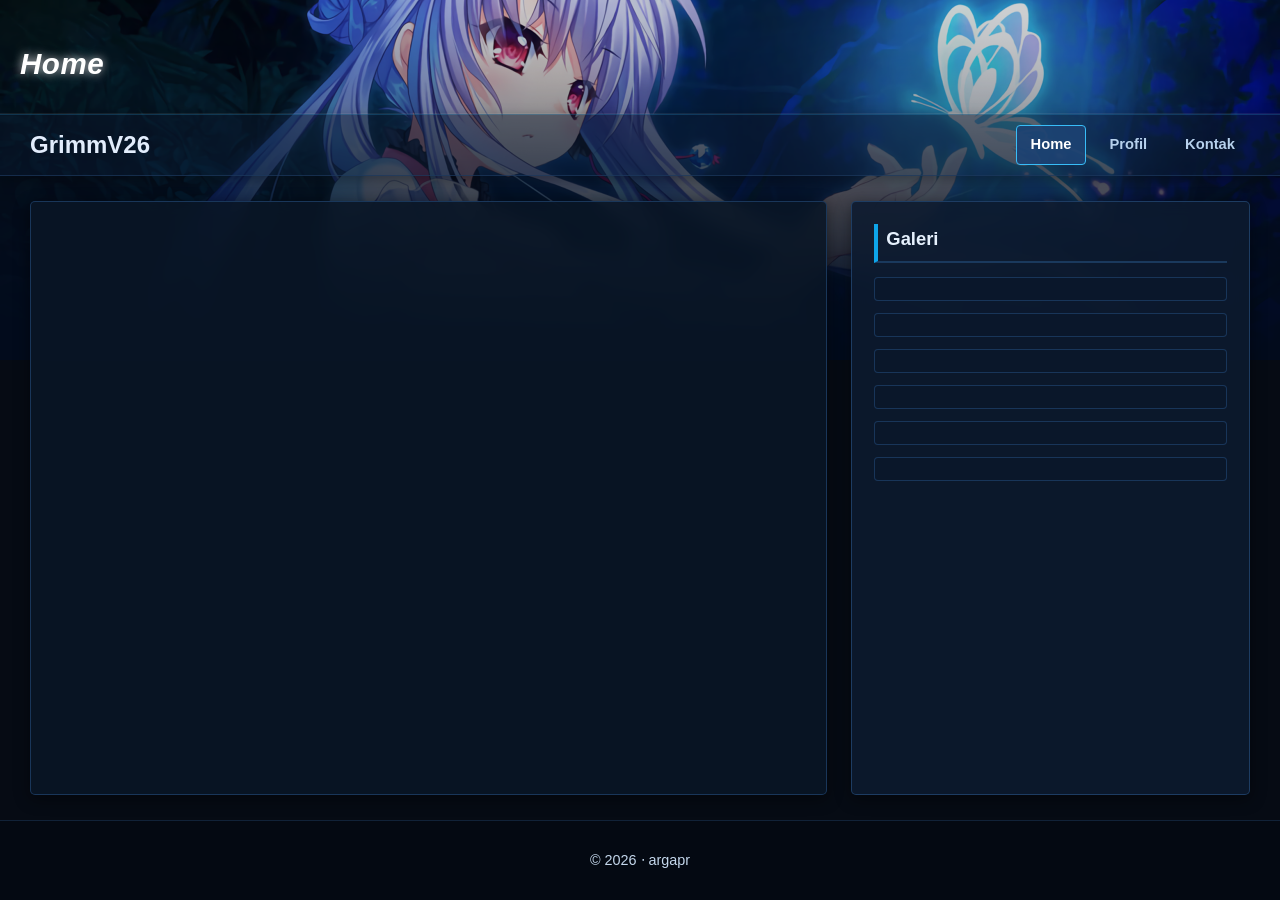
==== Tugas3/index.html @ 8d20ea50 "push we dulu" ====
<!DOCTYPE html>
<html lang="id">
<head>
    <meta charset="UTF-8">
    <meta name="viewport" content="width=device-width, initial-scale=1.0">
    <title>Beranda - Pemrograman Web</title>
    <link rel="stylesheet" href="style.css">
</head>
<body>

    <header>
        <h1>Home</h1>
    </header>

    <nav>
        <div class="logo">GrimmV26</div>
        <div class="menu">
            <a href="index.html" class="active">Home</a>
            <a href="profil.html">Profil</a>
            <a href="kontak.html">Kontak</a>
        </div>
    </nav>

    <section>
        <article>
            
            
        </article>

        <aside>
            <h3>Galeri</h3>
            
            <div class="galeri">
                <div class="galeri-item">
                    <span class="galeri-caption"></span>
                </div>
                <div class="galeri-item">
                    <span class="galeri-caption"></span>
                </div>
                <div class="galeri-item">
                    <span class="galeri-caption"></span>
                </div>
                <div class="galeri-item">
                    <span class="galeri-caption"></span>
                </div>
                <div class="galeri-item">
                    <span class="galeri-caption"></span>
                </div>
                <div class="galeri-item">
                    <span class="galeri-caption"></span>
                </div>
            </div>
        </aside>
    </section>

    <footer>
        <p>&copy; 2026 ‧ argapr</p>
    </footer>

</body>
</html>
---- Tugas3/style.css ----
* {
    box-sizing: border-box;
}

body {
    margin: 0;
    padding: 0;
    font-family: -apple-system, BlinkMacSystemFont, "Segoe UI", Roboto, "Helvetica Neue", Arial, sans-serif;
    background-color: #060b14;
    background-image: url('img/bg.png');
    background-size: 100% auto;
    background-position: top center;
    background-attachment: fixed;
    background-repeat: no-repeat;
    color: #d6e4f0;
    display: flex;
    flex-direction: column;
    min-height: 100vh;
    line-height: 1.6;
}

header { 
    background-color: rgba(8, 16, 28, 0.2); 
    padding: 40px 20px 26px; 
    text-align: left; 
    border-bottom: 1px solid rgba(255, 255, 255, 0.08);
}

header h1 {
    margin: 0;
    color: #ffffff;
    font-size: 1.85rem;
    font-style: italic;
    font-weight: 700;
    letter-spacing: 0.5px;
    text-shadow: 0 0 10px rgba(255, 255, 255, 0.8);
}

nav { 
    background-color: rgba(10, 23, 42, 0.55); 
    padding: 10px 30px; 
    display: flex; 
    justify-content: space-between; 
    align-items: center; 
    border-top: 1px solid rgba(56, 189, 248, 0.2);
    border-bottom: 1px solid rgba(28, 56, 92, 0.7);
    box-shadow: 0 4px 12px rgba(0, 0, 0, 0.35);
}

section { 
    background-color: rgba(6, 12, 22, 0.4); 
    padding: 25px 30px; 
    display: grid; 
    grid-template-columns: 2fr 1fr;
    gap: 24px; 
    flex-grow: 1;
}

article { 
    background-color: rgba(10, 22, 38, 0.88); 
    backdrop-filter: blur(8px);
    -webkit-backdrop-filter: blur(8px);
    padding: 22px 26px; 
    border-radius: 5px; 
    border: 1px solid rgba(29, 60, 99, 0.85);
    box-shadow: 0 4px 16px rgba(0, 0, 0, 0.45);
}

aside { 
    background-color: rgba(13, 27, 47, 0.88); 
    backdrop-filter: blur(8px);
    -webkit-backdrop-filter: blur(8px);
    padding: 22px; 
    border-radius: 5px; 
    border: 1px solid rgba(32, 67, 109, 0.85);
    box-shadow: 0 4px 16px rgba(0, 0, 0, 0.45);
}

footer { 
    background-color: rgba(5, 10, 18, 0.95); 
    backdrop-filter: blur(4px);
    -webkit-backdrop-filter: blur(4px);
    color: #799bbb; 
    text-align: center; 
    padding: 18px 20px; 
    border-top: 1px solid rgba(21, 41, 67, 0.8);
    font-size: 0.9rem;
}

.logo { 
    font-size: 1.5rem; 
    font-weight: 700; 
    color: #e2edfc;
}

.menu {
    display: flex;
    gap: 8px;
}

.menu a { 
    color: #b7d1ed; 
    text-decoration: none; 
    padding: 7px 14px; 
    font-weight: 600; 
    font-size: 0.92rem;
    border-radius: 4px;
    border: 1px solid transparent;
    transition: background-color 0.2s, color 0.2s;
}

.menu a:hover { 
    color: #ffffff; 
    background-color: rgba(26, 56, 95, 0.9);
    border-color: #2b5486;
    text-decoration: none;
}

.menu a.active {
    color: #ffffff;
    background-color: rgba(28, 66, 115, 0.9);
    border-color: #38bdf8;
}

h2, h3 {
    color: #e6f1fd;
    margin-top: 0;
    padding-bottom: 8px;
    border-bottom: 2px solid rgba(30, 65, 106, 0.8);
}

h2 {
    font-size: 1.35rem;
    border-left: 4px solid #38bdf8;
    padding-left: 10px;
}

h3 {
    font-size: 1.15rem;
    border-left: 4px solid #0ea5e9;
    padding-left: 8px;
    margin-bottom: 14px;
}

p {
    color: #c4d7ec;
    margin: 10px 0;
}

.tabel-data {
    width: 100%;
    text-align: left;
    margin-top: 16px;
    margin-bottom: 16px;
    border-collapse: separate;
    border-spacing: 0;
    border-radius: 6px;
    overflow: hidden;
    font-size: 0.92rem;
    background-color: rgba(10, 21, 37, 0.7);
    border: 1px solid rgba(30, 59, 96, 0.85);
}

.tabel-data th {
    background-color: rgba(20, 41, 68, 0.85);
    color: #7dc2f4;
    font-weight: 600;
    padding: 9px 12px;
    border-bottom: 2px solid rgba(41, 85, 138, 0.9);
    border-right: 1px solid rgba(32, 65, 105, 0.8);
}

.tabel-data td {
    padding: 8px 12px;
    border-bottom: 1px solid rgba(25, 51, 84, 0.7);
    border-right: 1px solid rgba(25, 51, 84, 0.7);
    color: #d4e3f3;
}

.tabel-data th:last-child,
.tabel-data td:last-child {
    border-right: none;
}

.tabel-data tr:last-child td,
.tabel-data tr:last-child th {
    border-bottom: none;
}

.tabel-data tbody tr:nth-child(odd),
.tabel-data tr:nth-child(odd) {
    background-color: rgba(11, 24, 42, 0.6);
}

.tabel-data tbody tr:nth-child(even),
.tabel-data tr:nth-child(even) {
    background-color: rgba(8, 18, 32, 0.45);
}

.tabel-data tr:hover,
.tabel-data tbody tr:hover {
    background-color: rgba(22, 47, 82, 0.8);
}

.tabel-data a {
    color: #60a5fa;
    text-decoration: none;
    word-break: break-all;
}

.tabel-data a:hover {
    color: #93c5fd;
    text-decoration: underline;
}

.tabel-socials th {
    white-space: nowrap;
    width: 38%;
}

.icon-social {
    color: #38bdf8;
    margin-right: 7px;
    font-size: 1rem;
    vertical-align: middle;
}

.icon-social-img {
    width: 16px;
    height: 16px;
    vertical-align: middle;
    margin-right: 7px;
    display: inline-block;
}

.social-icons {
    display: flex;
    flex-wrap: wrap;
    gap: 10px;
    margin-top: 14px;
}

.social-link {
    display: inline-flex;
    align-items: center;
    justify-content: center;
    width: 44px;
    height: 44px;
    background-color: rgba(12, 28, 48, 0.8);
    border: 1px solid rgba(31, 66, 109, 0.8);
    border-radius: 6px;
    color: #60a5fa;
    font-size: 1.35rem;
    text-decoration: none;
    transition: background-color 0.2s, border-color 0.2s, transform 0.2s, color 0.2s, box-shadow 0.2s;
}

.social-link:hover {
    background-color: rgba(23, 56, 94, 0.95);
    border-color: #38bdf8;
    color: #ffffff;
    transform: translateY(-2px);
    box-shadow: 0 4px 10px rgba(0, 0, 0, 0.45);
}

.social-link img {
    width: 20px;
    height: 20px;
    border-radius: 2px;
}

.galeri {
    display: flex;
    flex-direction: column;
    gap: 12px;
    margin-top: 12px;
}

.galeri-item {
    background-color: rgba(11, 24, 43, 0.75);
    border: 1px solid rgba(28, 61, 102, 0.8);
    border-radius: 4px;
    padding: 8px;
    text-align: center;
}

.galeri-item img {
    max-width: 100%;
    height: auto;
    border-radius: 3px;
    display: block;
}

.galeri-caption {
    display: block;
    font-size: 0.82rem;
    color: #8da9c7;
    margin-top: 6px;
}

.aside-img-wrapper {
    text-align: center;
    margin: 14px 0;
}

.aside-img-wrapper img {
    border: 2px solid rgba(31, 66, 109, 0.85);
    box-shadow: 0 2px 8px rgba(0, 0, 0, 0.4);
}

@media (max-width: 768px) {
    section { 
        grid-template-columns: 1fr;
        padding: 15px;
        gap: 18px;
    }

    nav {
        flex-direction: column;
        gap: 12px;
        padding: 12px 15px;
        text-align: center;
    }

    .menu {
        flex-wrap: wrap;
        justify-content: center;
    }
}
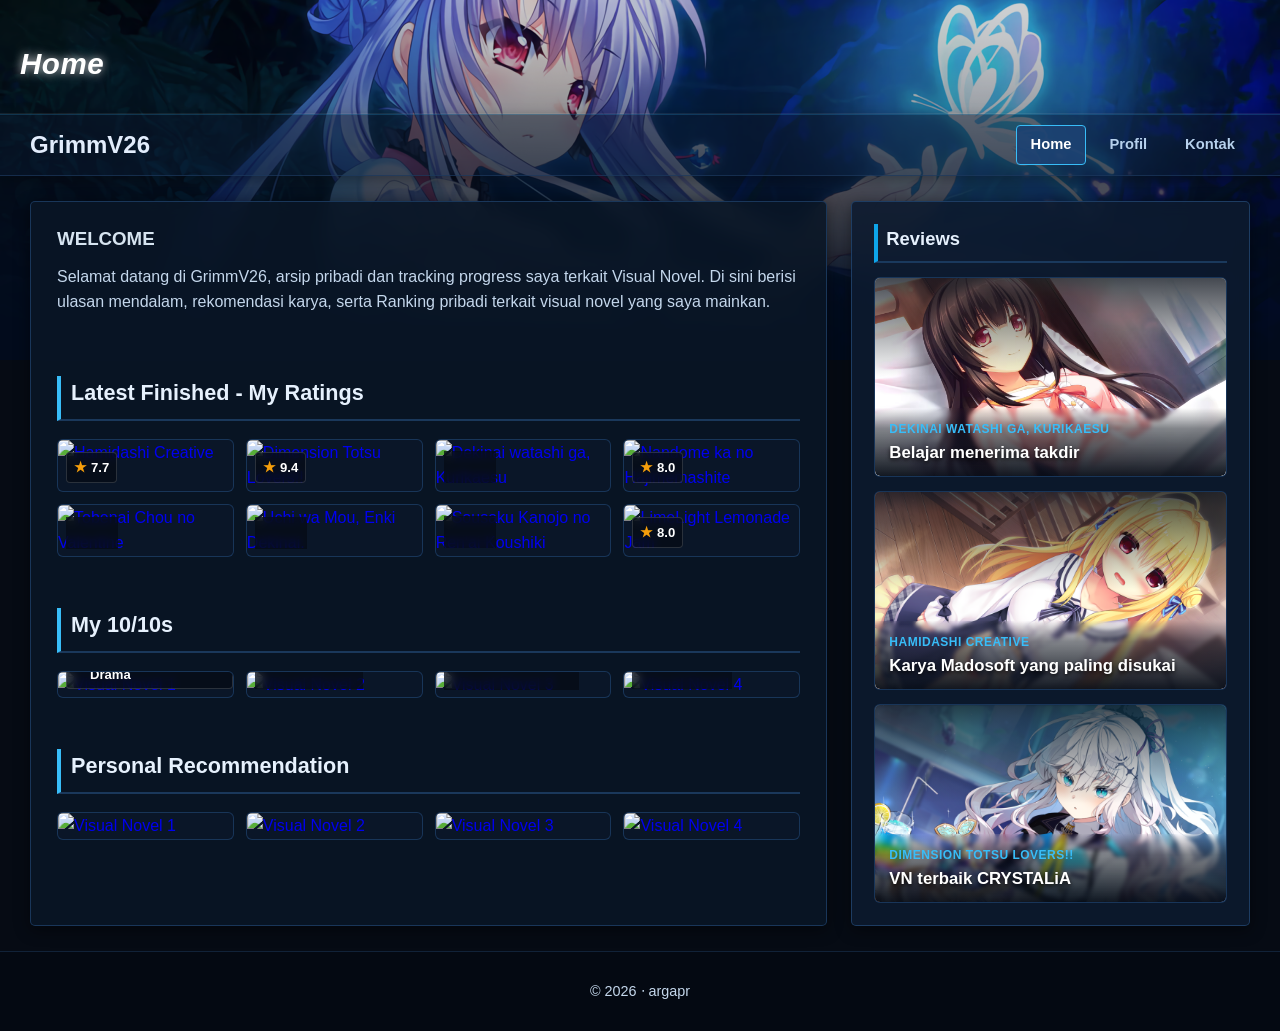
==== commit 283ac2ab: "apdet ley aut" ====
--- a/Tugas3/index.html
+++ b/Tugas3/index.html
@@ -1,11 +1,13 @@
 <!DOCTYPE html>
 <html lang="id">
+
 <head>
     <meta charset="UTF-8">
     <meta name="viewport" content="width=device-width, initial-scale=1.0">
     <title>Beranda - Pemrograman Web</title>
     <link rel="stylesheet" href="style.css">
 </head>
+
 <body>
 
     <header>
@@ -23,32 +25,144 @@
 
     <section>
         <article>
-            
-            
+            <h1 style="margin: 0;">WELCOME</h1>
+            <p>
+                Selamat datang di GrimmV26, arsip pribadi dan tracking progress saya terkait Visual Novel.
+                Di sini berisi ulasan mendalam, rekomendasi karya,
+                serta Ranking pribadi terkait visual novel yang saya mainkan.
+            </p><br><br>
+
+            <h2>Latest Finished - My Ratings</h2>
+            <div class="galeri">
+                <a href="https://vndb.org/v27449" class="galeri-item">
+                    <img src="https://t.vndb.org/cv/21/114521.jpg" alt="Hamidashi Creative">
+                    <div class="rating-badge">
+                        <span class="star">★</span> 7.7
+                    </div>
+                </a>
+                <a href="https://vndb.org/v60663" class="galeri-item">
+                    <img src="https://t.vndb.org/cv/38/146538.jpg" alt="Dimension Totsu Lovers!!">
+                    <div class="rating-badge">
+                        <span class="star">★</span> 9.4
+                    </div>
+                </a>
+                <a href="https://vndb.org/v15166" class="galeri-item">
+                    <img src="https://t.vndb.org/cv.t/13/142313.jpg" alt="Dekinai watashi ga, Kurikaesu">
+                    <div class="rating-badge">
+                        <span class="star">★</span> 8.1
+                    </div>
+                </a>
+                <a href="https://vndb.org/v57252" class="galeri-item">
+                    <img src="https://t.vndb.org/cv/01/111701.jpg" alt="Nandome ka no Hajimemashite">
+                    <div class="rating-badge">
+                        <span class="star">★</span> 8.0
+                    </div>
+                </a>
+                <a href="https://vndb.org/v62758" class="galeri-item">
+                    <img src="https://t.vndb.org/cv/63/142563.jpg" alt="Tobenai Chou no Valentine">
+                    <div class="rating-badge">
+                        <span class="star">★</span> 9.0
+                    </div>
+                </a>
+                <a href="https://vndb.org/v31740" class="galeri-item">
+                    <img src="https://t.vndb.org/cv/46/137746.jpg" alt="Uchi wa Mou, Enki Dekinai.">
+                    <div class="rating-badge">
+                        <span class="star">★</span> 8.0
+                    </div>
+                </a>
+                <a href="https://vndb.org/v31136" class="galeri-item">
+                    <img src="https://t.vndb.org/cv/18/97718.jpg" alt="Sousaku Kanojo no Ren'ai Koushiki">
+                    <div class="rating-badge">
+                        <span class="star">★</span> 7.8
+                    </div>
+                </a>
+                <a href="https://vndb.org/v56650" class="galeri-item">
+                    <img src="https://t.vndb.org/cv/06/109906.jpg" alt="LimeLight Lemonade Jam">
+                    <div class="rating-badge">
+                        <span class="star">★</span> 8.0
+                    </div>
+                </a>
+            </div>
+
+            <br><br>
+
+            <h2>My 10/10s</h2>
+            <div class="galeri">
+                <a href="https://vndb.org/v7771" class="galeri-item">
+                    <img src="https://t.vndb.org/cv/06/97306.jpg" alt="Visual Novel 1">
+                    <div class="rating-badge">
+                        <span class="love">❤︎</span> Best Romance Drama
+                    </div>
+                </a>
+                <a href="https://vndb.org/v18717" class="galeri-item">
+                    <img src="https://t.vndb.org/cv/65/85165.jpg" alt="Visual Novel 2">
+                    <div class="rating-badge">
+                        <span class="love">❤︎</span> Best Trilogy
+                    </div>
+                </a>
+                <a href="https://vndb.org/v2016" class="galeri-item">
+                    <img src="https://t.vndb.org/cv/25/77925.jpg" alt="Visual Novel 3">
+                    <div class="rating-badge">
+                        <span class="love">❤︎</span> Best War Theme
+                    </div>
+                </a>
+                <a href="https://vndb.org/v1913" class="galeri-item">
+                    <img src="https://t.vndb.org/cv/55/76855.jpg" alt="Visual Novel 4">
+                    <div class="rating-badge">
+                        <span class="love">❤︎</span> Best Sci-Fi
+                    </div>
+                </a>
+            </div><br><br>
+
+            <h2>Personal Recommendation</h2>
+            <div class="galeri">
+                <a href="https://vndb.org/v6245" class="galeri-item">
+                    <img src="https://t.vndb.org/cv/77/87877.jpg" alt="Visual Novel 1">
+                </a>
+                <a href="https://vndb.org/v18852" class="galeri-item">
+                    <img src="https://t.vndb.org/cv/68/77168.jpg" alt="Visual Novel 2">
+                </a>
+                <a href="https://vndb.org/v17642" class="galeri-item">
+                    <img src="https://t.vndb.org/cv/14/95814.jpg" alt="Visual Novel 3">
+                </a>
+                <a href="https://vndb.org/v14018" class="galeri-item">
+                    <img src="https://t.vndb.org/cv/35/75835.jpg" alt="Visual Novel 4">
+                </a>
+            </div>
+
         </article>
 
         <aside>
-            <h3>Galeri</h3>
-            
-            <div class="galeri">
-                <div class="galeri-item">
-                    <span class="galeri-caption"></span>
-                </div>
-                <div class="galeri-item">
-                    <span class="galeri-caption"></span>
-                </div>
-                <div class="galeri-item">
-                    <span class="galeri-caption"></span>
-                </div>
-                <div class="galeri-item">
-                    <span class="galeri-caption"></span>
-                </div>
-                <div class="galeri-item">
-                    <span class="galeri-caption"></span>
-                </div>
-                <div class="galeri-item">
-                    <span class="galeri-caption"></span>
-                </div>
+            <h3>Reviews</h3>
+
+            <div class="galeri1">
+                <a href="DEMO_DOANG" class="galeri-item1">
+                    <div class="review-banner">
+                        <img src="img/dekinai.png" alt="Dekinai watashi ga, Kurikaesu Review">
+                        <div class="review-overlay">
+                            <span class="review-game-title">Dekinai watashi ga, Kurikaesu</span>
+                            <h4 class="review-headline">Belajar menerima takdir</h4>
+                        </div>
+                    </div>
+                </a>
+                <a href="DEMO_DOANG" class="galeri-item1">
+                    <div class="review-banner">
+                        <img src="img/hami.png" alt="Hamidashi Creative Review">
+                        <div class="review-overlay">
+                            <span class="review-game-title">Hamidashi Creative</span>
+                            <h4 class="review-headline">Karya Madosoft yang paling disukai</h4>
+                        </div>
+                    </div>
+                </a>
+                <a href="DEMO_DOANG" class="galeri-item1">
+                    <div class="review-banner">
+                        <img src="img/totsuraba.png" alt="Dimension Totsu Lovers Review">
+                        <div class="review-overlay">
+                            <span class="review-game-title">Dimension Totsu Lovers!!</span>
+                            <h4 class="review-headline">VN terbaik CRYSTALiA</h4>
+                        </div>
+                    </div>
+                </a>
             </div>
         </aside>
     </section>
@@ -58,4 +172,5 @@
     </footer>
 
 </body>
+
 </html>
--- a/Tugas3/style.css
+++ b/Tugas3/style.css
@@ -74,6 +74,13 @@
     border-radius: 5px; 
     border: 1px solid rgba(32, 67, 109, 0.85);
     box-shadow: 0 4px 16px rgba(0, 0, 0, 0.45);
+}
+
+.aside-profile {
+    display: flex;
+    flex-direction: column;
+    justify-content: center;
+    align-items: center;
 }
 
 footer { 
@@ -270,25 +277,64 @@
 }
 
 .galeri {
-    display: flex;
-    flex-direction: column;
+    display: grid;
+    grid-template-columns: repeat(4, 1fr); 
     gap: 12px;
     margin-top: 12px;
 }
 
 .galeri-item {
+    position: relative;
+    display: block;
     background-color: rgba(11, 24, 43, 0.75);
     border: 1px solid rgba(28, 61, 102, 0.8);
+    border-radius: 6px;
+    overflow: hidden; 
+    text-decoration: none;
+    transition: transform 0.3s ease, border-color 0.3s ease, box-shadow 0.3s ease;
+}
+
+.galeri-item:hover {
+    transform: scale(1.05);
+    border-color: #38bdf8;
+    box-shadow: 0 8px 20px rgba(56, 189, 248, 0.35);
+    z-index: 2;
+}
+
+.galeri-item img {
+    width: 100%;
+    height: 100%;
+    object-fit: cover;
+    display: block;
+}
+
+.rating-badge {
+    position: absolute;
+    bottom: 8px;
+    left: 8px;
+    background: rgba(6, 11, 20, 0.75);
+    backdrop-filter: blur(4px);
+    -webkit-backdrop-filter: blur(4px);
+    color: #ffffff;
+    font-size: 0.82rem;
+    font-weight: 700;
+    padding: 3px 7px;
     border-radius: 4px;
-    padding: 8px;
-    text-align: center;
-}
-
-.galeri-item img {
-    max-width: 100%;
-    height: auto;
-    border-radius: 3px;
-    display: block;
+    border: 1px solid rgba(255, 255, 255, 0.15);
+    display: flex;
+    align-items: center;
+    gap: 4px;
+    pointer-events: none;
+}
+
+.rating-badge .star {
+    color: #f59e0b;
+    font-size: 0.9rem;
+}
+
+.rating-badge .love {
+    color: #ff0099;
+    font-size: 0.9rem;
 }
 
 .galeri-caption {
@@ -298,6 +344,103 @@
     margin-top: 6px;
 }
 
+.galeri1 {
+    display: flex;
+    flex-direction: column;
+    gap: 14px;
+    margin-top: 14px;
+}
+
+.galeri-item1 {
+    display: block;
+    width: 100%;
+    border-radius: 6px;
+    overflow: hidden;
+    border: 1px solid rgba(28, 61, 102, 0.8);
+    background-color: rgba(11, 24, 43, 0.75);
+    text-decoration: none;
+    transition: transform 0.3s ease, border-color 0.3s ease, box-shadow 0.3s ease;
+}
+
+.review-banner {
+    position: relative;
+    width: 100%;
+    aspect-ratio: 16 / 9;
+    overflow: hidden;
+}
+
+.review-banner::before {
+    content: '';
+    position: absolute;
+    top: 0;
+    left: 0;
+    right: 0;
+    height: 50%;
+    background: linear-gradient(to bottom, rgba(6, 12, 22, 0.75) 0%, transparent 100%);
+    z-index: 1;
+    pointer-events: none;
+}
+
+.review-banner img {
+    width: 100%;
+    height: 100%;
+    object-fit: cover; 
+    display: block;
+    transition: transform 0.4s ease;
+}
+
+
+.review-overlay {
+    position: absolute;
+    bottom: 0;
+    left: 0;
+    right: 0;
+    padding: 12px 14px;
+    background: linear-gradient(to top, rgba(6, 12, 22, 0.95) 0%, rgba(6, 12, 22, 0.5) 70%, transparent 100%);
+    backdrop-filter: blur(2px);
+    -webkit-backdrop-filter: blur(2px);
+    z-index: 2;
+    display: flex;
+    flex-direction: column;
+    gap: 3px;
+}
+
+.review-game-title {
+    color: #38bdf8;
+    font-size: 0.75rem;
+    font-weight: 600;
+    text-transform: uppercase;
+    letter-spacing: 0.5px;
+}
+
+.review-headline {
+    margin: 0;
+    color: #ffffff;
+    font-size: 1.05rem;
+    font-weight: 700;
+    line-height: 1.3;
+    text-shadow: 0 2px 4px rgba(0, 0, 0, 0.85);
+    transition: color 0.3s ease;
+}
+
+.galeri-item1:hover .review-headline {
+    color: #a5f3fc;
+}
+
+.galeri-item1:hover {
+    transform: scale(1.03); 
+    border-color: #38bdf8; 
+    box-shadow: 0 6px 18px rgba(56, 189, 248, 0.3);
+}
+
+.galeri-item1:hover .review-banner img {
+    transform: scale(1.06); 
+}
+
+.galeri-item1:hover .review-title {
+    color: #38bdf8; 
+}
+
 .aside-img-wrapper {
     text-align: center;
     margin: 14px 0;
@@ -308,18 +451,37 @@
     box-shadow: 0 2px 8px rgba(0, 0, 0, 0.4);
 }
 
-@media (max-width: 768px) {
+@media (max-width: 600px) {
     section { 
         grid-template-columns: 1fr;
-        padding: 15px;
-        gap: 18px;
+        padding: 8px 6px; 
+        gap: 12px;
+    }
+
+    article, aside { 
+        padding: 12px 10px; 
+    }
+
+    .galeri {
+        grid-template-columns: 1fr;
+        gap: 10px;
+    }
+
+    .galeri-item {
+        padding: 6px;
+    }
+
+    .galeri-item img {
+        width: 100%;
+        height: auto;
+        max-height: 220px;
+        object-fit: cover;
     }
 
     nav {
         flex-direction: column;
-        gap: 12px;
-        padding: 12px 15px;
-        text-align: center;
+        gap: 10px;
+        padding: 10px;
     }
 
     .menu {
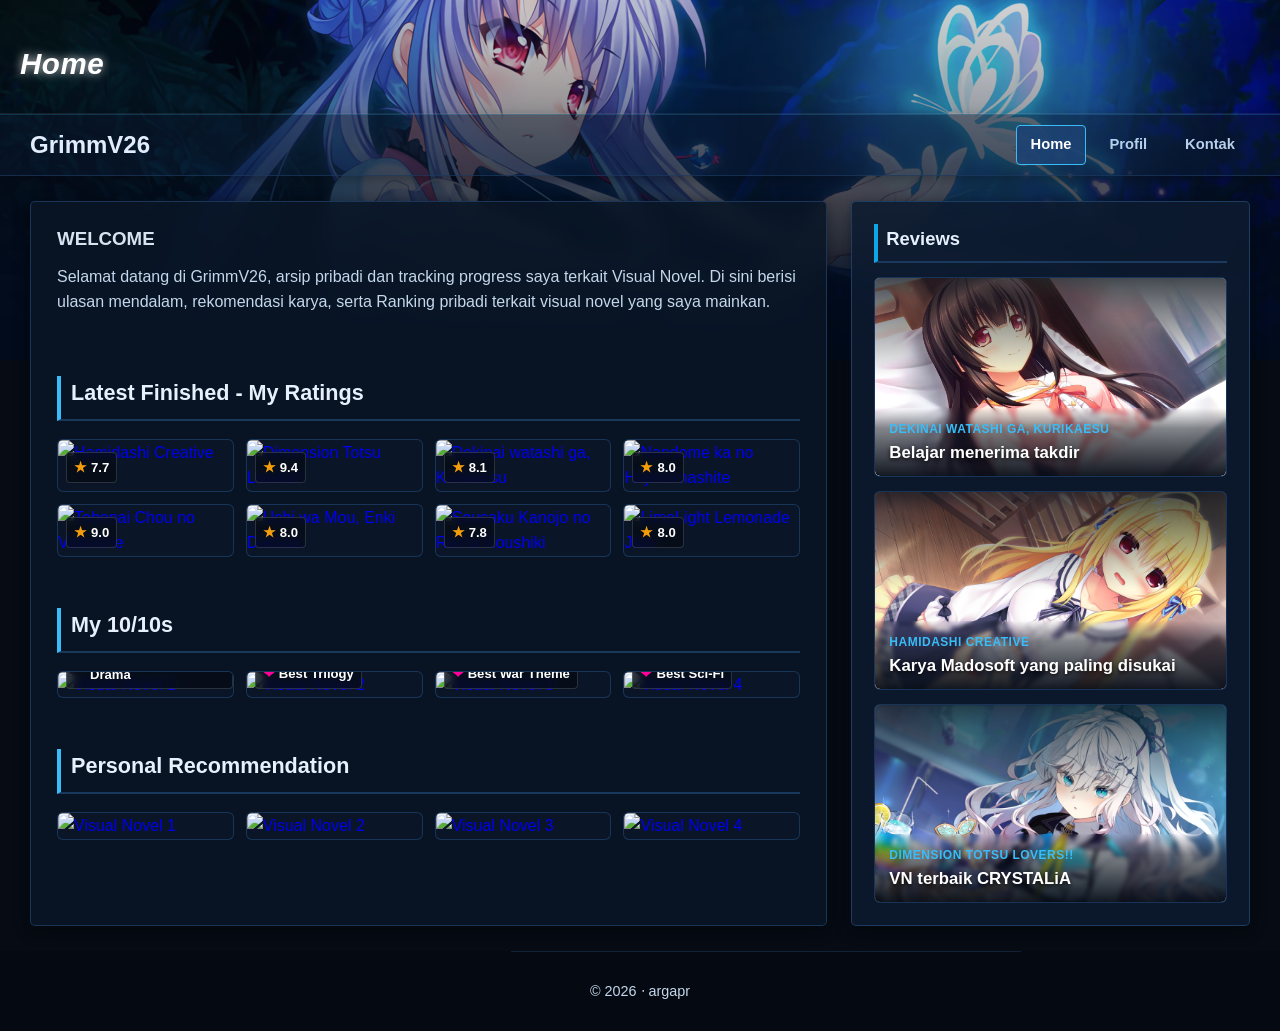
==== commit ffe33c72: "kocak lupa ganti" ====
--- a/Tugas3/index.html
+++ b/Tugas3/index.html
@@ -4,7 +4,7 @@
 <head>
     <meta charset="UTF-8">
     <meta name="viewport" content="width=device-width, initial-scale=1.0">
-    <title>Beranda - Pemrograman Web</title>
+    <title>Beranda</title>
     <link rel="stylesheet" href="style.css">
 </head>
 
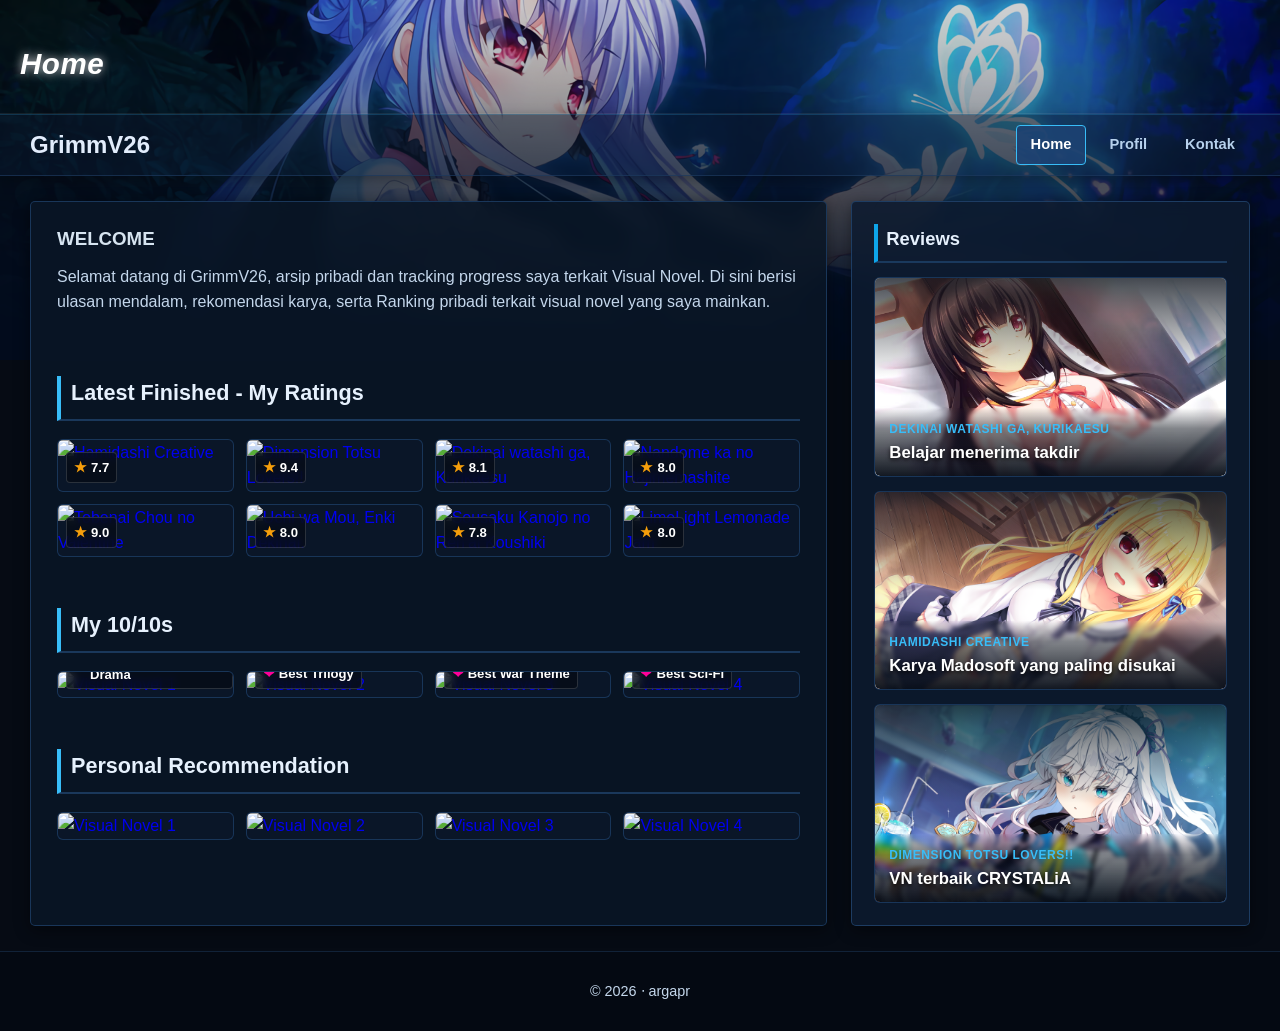
==== commit dfe305d8: "ganti lang" ====
--- a/Tugas3/index.html
+++ b/Tugas3/index.html
@@ -1,5 +1,5 @@
 <!DOCTYPE html>
-<html lang="id">
+<html lang="en">
 
 <head>
     <meta charset="UTF-8">
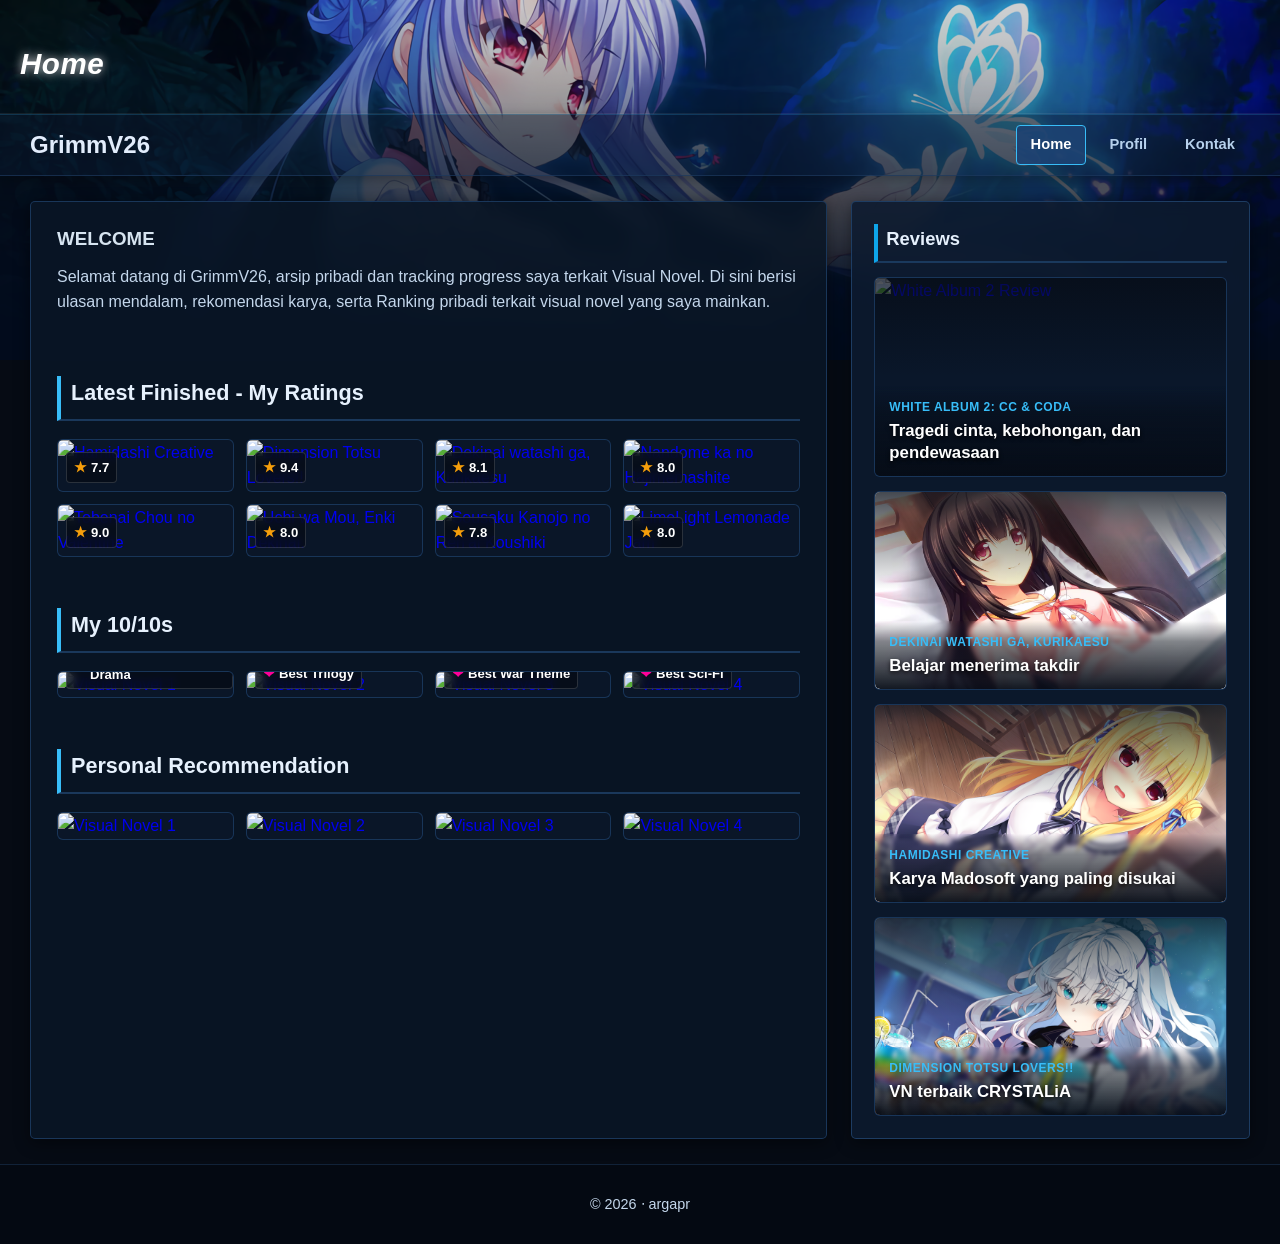
==== commit f4a37972: "uhh yaa tugas44" ====
--- a/Tugas3/index.html
+++ b/Tugas3/index.html
@@ -10,7 +10,7 @@
 
 <body>
 
-    <header>
+    <header id="top-header">
         <h1>Home</h1>
     </header>
 
@@ -136,6 +136,15 @@
             <h3>Reviews</h3>
 
             <div class="galeri1">
+                <a href="../Tugas4/article.html" class="galeri-item1">
+                    <div class="review-banner">
+                        <img src="https://t.vndb.org/sf/78/181478.jpg" alt="White Album 2 Review">
+                        <div class="review-overlay">
+                            <span class="review-game-title">White Album 2: CC &amp; Coda</span>
+                            <h4 class="review-headline">Tragedi cinta, kebohongan, dan pendewasaan</h4>
+                        </div>
+                    </div>
+                </a>
                 <a href="DEMO_DOANG" class="galeri-item1">
                     <div class="review-banner">
                         <img src="img/dekinai.png" alt="Dekinai watashi ga, Kurikaesu Review">
@@ -171,6 +180,18 @@
         <p>&copy; 2026 ‧ argapr</p>
     </footer>
 
+    <button 
+        id="btnBackToTop" 
+        class="btn-back-to-top" 
+        aria-label="Kembali ke atas header" 
+        title="Kembali ke atas (Top Page Header)">
+        <svg viewBox="0 0 24 24" width="22" height="22" fill="none" stroke="currentColor" stroke-width="2.5" stroke-linecap="round" stroke-linejoin="round">
+            <line x1="12" y1="19" x2="12" y2="5"></line>
+            <polyline points="5 12 12 5 19 12"></polyline>
+        </svg>
+    </button>
+
+    <script src="../Tugas4/script.js"></script>
 </body>
 
 </html>
--- a/Tugas3/style.css
+++ b/Tugas3/style.css
@@ -451,6 +451,238 @@
     box-shadow: 0 2px 8px rgba(0, 0, 0, 0.4);
 }
 
+.btn-back-to-top {
+    position: fixed;
+    bottom: 30px;
+    right: 30px;
+    z-index: 9999;
+    width: 48px;
+    height: 48px;
+    border-radius: 50%;
+    background: rgba(10, 23, 42, 0.85);
+    backdrop-filter: blur(8px);
+    -webkit-backdrop-filter: blur(8px);
+    color: #38bdf8;
+    border: 2px solid rgba(56, 189, 248, 0.5);
+    box-shadow: 0 4px 16px rgba(0, 0, 0, 0.6);
+    cursor: pointer;
+    display: flex;
+    align-items: center;
+    justify-content: center;
+    opacity: 0;
+    visibility: hidden;
+    pointer-events: none;
+    transform: translateY(15px);
+    transition: opacity 0.3s ease, visibility 0.3s ease, transform 0.3s ease, border-color 0.2s ease, background-color 0.2s ease, box-shadow 0.2s ease;
+}
+
+.btn-back-to-top.show {
+    visibility: visible;
+    pointer-events: auto;
+    transform: translateY(0);
+    opacity: 0.65;
+}
+
+.btn-back-to-top.show:hover {
+    opacity: 1 !important;
+    background: #0ea5e9;
+    color: #ffffff;
+    border-color: #ffffff;
+    box-shadow: 0 0 20px rgba(56, 189, 248, 0.7);
+    transform: translateY(-3px);
+}
+
+.btn-back-to-top svg {
+    display: block;
+}
+
+.article-wa2 {
+    display: flex;
+    flex-direction: column;
+    gap: 24px;
+}
+
+.wa2-hero {
+    border-bottom: 1px solid rgba(56, 189, 248, 0.2);
+    padding-bottom: 20px;
+    margin-bottom: 10px;
+}
+
+.wa2-badge {
+    display: inline-block;
+    background: rgba(56, 189, 248, 0.15);
+    border: 1px solid rgba(56, 189, 248, 0.4);
+    color: #38bdf8;
+    font-size: 0.75rem;
+    font-weight: 700;
+    padding: 3px 10px;
+    border-radius: 3px;
+    letter-spacing: 0.5px;
+    text-transform: uppercase;
+    margin-bottom: 10px;
+}
+
+.wa2-meta {
+    font-size: 0.85rem;
+    color: #8da4be;
+    margin-top: 8px;
+    display: flex;
+    gap: 14px;
+    flex-wrap: wrap;
+}
+
+.wa2-meta span {
+    display: inline-flex;
+    align-items: center;
+    gap: 4px;
+}
+
+.wa2-callout {
+    background: rgba(8, 20, 36, 0.75);
+    border-left: 4px solid #38bdf8;
+    padding: 16px 20px;
+    border-radius: 4px;
+    margin: 16px 0;
+    color: #d8e6f5;
+    font-size: 0.95rem;
+}
+
+.wa2-callout strong {
+    color: #38bdf8;
+}
+
+.wa2-quote {
+    background: rgba(13, 27, 47, 0.6);
+    border-left: 4px solid #818cf8;
+    padding: 18px 22px;
+    border-radius: 4px;
+    margin: 18px 0;
+    font-style: italic;
+    color: #f1f5f9;
+}
+
+.wa2-quote cite {
+    display: block;
+    margin-top: 8px;
+    font-size: 0.82rem;
+    color: #38bdf8;
+    font-style: normal;
+    font-weight: 600;
+}
+
+.wa2-cards {
+    display: grid;
+    grid-template-columns: repeat(auto-fit, minmax(200px, 1fr));
+    gap: 16px;
+    margin: 18px 0;
+}
+
+.wa2-card {
+    background: rgba(6, 14, 25, 0.7);
+    border: 1px solid rgba(56, 189, 248, 0.2);
+    border-radius: 4px;
+    padding: 16px;
+    transition: transform 0.2s ease, border-color 0.2s ease;
+}
+
+.wa2-card:hover {
+    transform: translateY(-2px);
+    border-color: #38bdf8;
+}
+
+.wa2-card h4 {
+    margin: 0 0 4px 0;
+    color: #ffffff;
+    font-size: 1rem;
+}
+
+.wa2-card .wa2-sub {
+    color: #38bdf8;
+    font-size: 0.75rem;
+    font-weight: 600;
+    text-transform: uppercase;
+    margin-bottom: 8px;
+}
+
+.wa2-card p {
+    font-size: 0.88rem;
+    color: #9cb4cc;
+    margin: 0;
+    line-height: 1.5;
+}
+
+.wa2-table-wrap {
+    overflow-x: auto;
+    margin: 18px 0;
+}
+
+.wa2-table {
+    width: 100%;
+    border-collapse: collapse;
+    font-size: 0.9rem;
+}
+
+.wa2-table th, .wa2-table td {
+    padding: 12px 14px;
+    border: 1px solid rgba(28, 56, 92, 0.8);
+    text-align: left;
+}
+
+.wa2-table th {
+    background: rgba(14, 30, 53, 0.9);
+    color: #38bdf8;
+    font-weight: 700;
+}
+
+.wa2-table tr:hover td {
+    background: rgba(56, 189, 248, 0.04);
+}
+
+.wa2-verdict-box {
+    background: rgba(7, 16, 30, 0.9);
+    border: 1px solid #38bdf8;
+    border-radius: 4px;
+    padding: 22px;
+    margin: 20px 0;
+}
+
+.wa2-verdict-head {
+    display: flex;
+    justify-content: space-between;
+    align-items: center;
+    border-bottom: 1px solid rgba(56, 189, 248, 0.25);
+    padding-bottom: 12px;
+    margin-bottom: 14px;
+}
+
+.wa2-verdict-head h3 {
+    margin: 0;
+    color: #ffffff;
+    font-size: 1.25rem;
+}
+
+.wa2-score-tag {
+    background: #0ea5e9;
+    color: #ffffff;
+    font-weight: 700;
+    padding: 4px 12px;
+    border-radius: 3px;
+    font-size: 1.1rem;
+}
+
+.wa2-verdict-item {
+    display: flex;
+    justify-content: space-between;
+    padding: 6px 0;
+    font-size: 0.88rem;
+    color: #9cb4cc;
+    border-bottom: 1px dashed rgba(255, 255, 255, 0.06);
+}
+
+.wa2-verdict-item strong {
+    color: #38bdf8;
+}
+
 @media (max-width: 600px) {
     section { 
         grid-template-columns: 1fr;
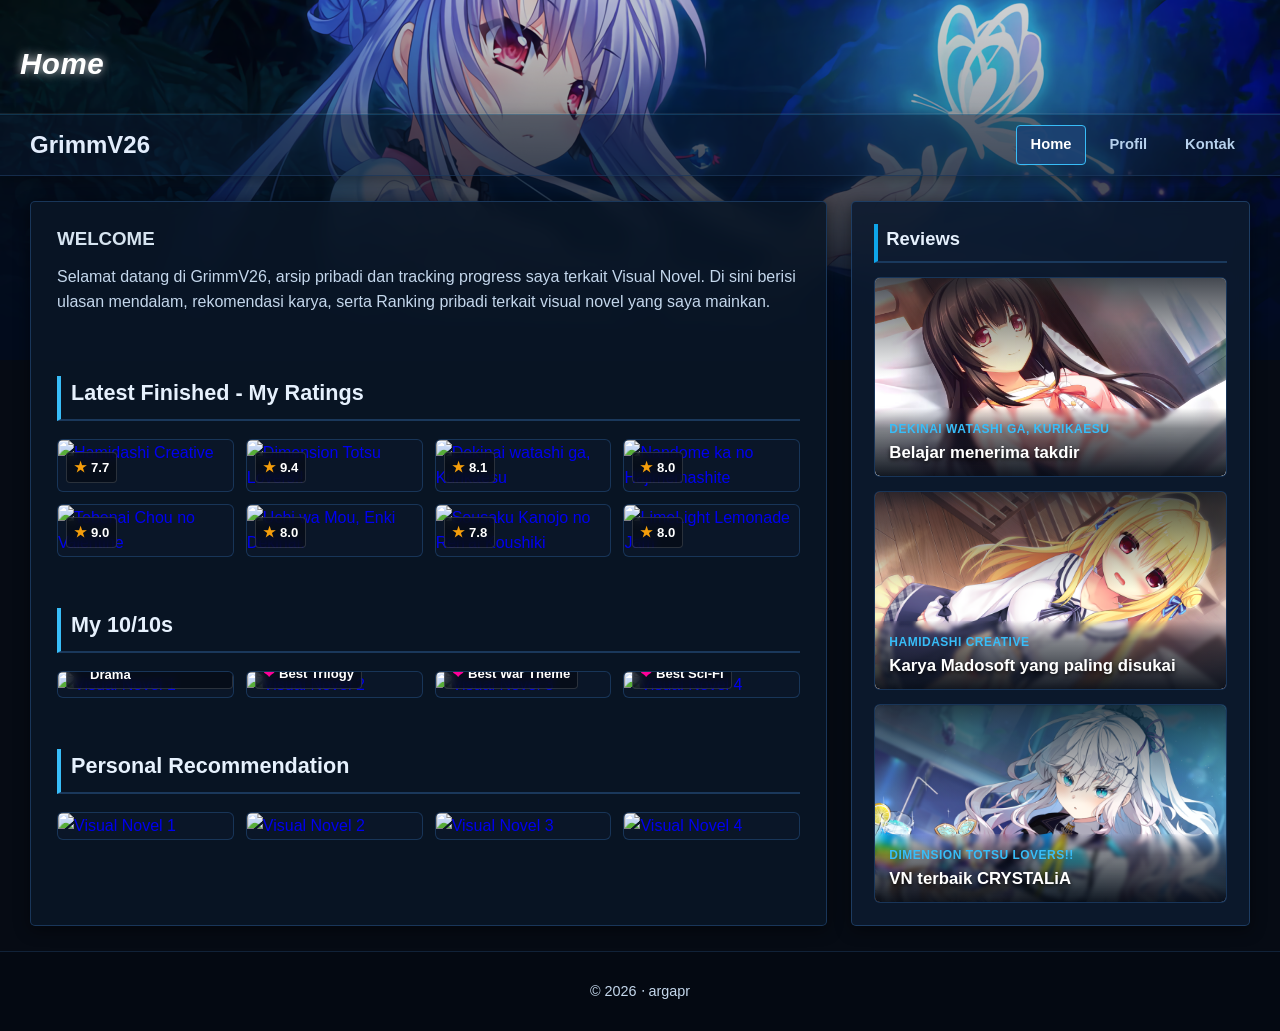
==== commit 69eee11a: "baru ajalah" ====
--- a/Tugas3/index.html
+++ b/Tugas3/index.html
@@ -10,7 +10,7 @@
 
 <body>
 
-    <header id="top-header">
+    <header>
         <h1>Home</h1>
     </header>
 
@@ -136,15 +136,6 @@
             <h3>Reviews</h3>
 
             <div class="galeri1">
-                <a href="../Tugas4/article.html" class="galeri-item1">
-                    <div class="review-banner">
-                        <img src="https://t.vndb.org/sf/78/181478.jpg" alt="White Album 2 Review">
-                        <div class="review-overlay">
-                            <span class="review-game-title">White Album 2: CC &amp; Coda</span>
-                            <h4 class="review-headline">Tragedi cinta, kebohongan, dan pendewasaan</h4>
-                        </div>
-                    </div>
-                </a>
                 <a href="DEMO_DOANG" class="galeri-item1">
                     <div class="review-banner">
                         <img src="img/dekinai.png" alt="Dekinai watashi ga, Kurikaesu Review">
@@ -180,18 +171,6 @@
         <p>&copy; 2026 ‧ argapr</p>
     </footer>
 
-    <button 
-        id="btnBackToTop" 
-        class="btn-back-to-top" 
-        aria-label="Kembali ke atas header" 
-        title="Kembali ke atas (Top Page Header)">
-        <svg viewBox="0 0 24 24" width="22" height="22" fill="none" stroke="currentColor" stroke-width="2.5" stroke-linecap="round" stroke-linejoin="round">
-            <line x1="12" y1="19" x2="12" y2="5"></line>
-            <polyline points="5 12 12 5 19 12"></polyline>
-        </svg>
-    </button>
-
-    <script src="../Tugas4/script.js"></script>
 </body>
 
 </html>
--- a/Tugas3/style.css
+++ b/Tugas3/style.css
@@ -451,238 +451,6 @@
     box-shadow: 0 2px 8px rgba(0, 0, 0, 0.4);
 }
 
-.btn-back-to-top {
-    position: fixed;
-    bottom: 30px;
-    right: 30px;
-    z-index: 9999;
-    width: 48px;
-    height: 48px;
-    border-radius: 50%;
-    background: rgba(10, 23, 42, 0.85);
-    backdrop-filter: blur(8px);
-    -webkit-backdrop-filter: blur(8px);
-    color: #38bdf8;
-    border: 2px solid rgba(56, 189, 248, 0.5);
-    box-shadow: 0 4px 16px rgba(0, 0, 0, 0.6);
-    cursor: pointer;
-    display: flex;
-    align-items: center;
-    justify-content: center;
-    opacity: 0;
-    visibility: hidden;
-    pointer-events: none;
-    transform: translateY(15px);
-    transition: opacity 0.3s ease, visibility 0.3s ease, transform 0.3s ease, border-color 0.2s ease, background-color 0.2s ease, box-shadow 0.2s ease;
-}
-
-.btn-back-to-top.show {
-    visibility: visible;
-    pointer-events: auto;
-    transform: translateY(0);
-    opacity: 0.65;
-}
-
-.btn-back-to-top.show:hover {
-    opacity: 1 !important;
-    background: #0ea5e9;
-    color: #ffffff;
-    border-color: #ffffff;
-    box-shadow: 0 0 20px rgba(56, 189, 248, 0.7);
-    transform: translateY(-3px);
-}
-
-.btn-back-to-top svg {
-    display: block;
-}
-
-.article-wa2 {
-    display: flex;
-    flex-direction: column;
-    gap: 24px;
-}
-
-.wa2-hero {
-    border-bottom: 1px solid rgba(56, 189, 248, 0.2);
-    padding-bottom: 20px;
-    margin-bottom: 10px;
-}
-
-.wa2-badge {
-    display: inline-block;
-    background: rgba(56, 189, 248, 0.15);
-    border: 1px solid rgba(56, 189, 248, 0.4);
-    color: #38bdf8;
-    font-size: 0.75rem;
-    font-weight: 700;
-    padding: 3px 10px;
-    border-radius: 3px;
-    letter-spacing: 0.5px;
-    text-transform: uppercase;
-    margin-bottom: 10px;
-}
-
-.wa2-meta {
-    font-size: 0.85rem;
-    color: #8da4be;
-    margin-top: 8px;
-    display: flex;
-    gap: 14px;
-    flex-wrap: wrap;
-}
-
-.wa2-meta span {
-    display: inline-flex;
-    align-items: center;
-    gap: 4px;
-}
-
-.wa2-callout {
-    background: rgba(8, 20, 36, 0.75);
-    border-left: 4px solid #38bdf8;
-    padding: 16px 20px;
-    border-radius: 4px;
-    margin: 16px 0;
-    color: #d8e6f5;
-    font-size: 0.95rem;
-}
-
-.wa2-callout strong {
-    color: #38bdf8;
-}
-
-.wa2-quote {
-    background: rgba(13, 27, 47, 0.6);
-    border-left: 4px solid #818cf8;
-    padding: 18px 22px;
-    border-radius: 4px;
-    margin: 18px 0;
-    font-style: italic;
-    color: #f1f5f9;
-}
-
-.wa2-quote cite {
-    display: block;
-    margin-top: 8px;
-    font-size: 0.82rem;
-    color: #38bdf8;
-    font-style: normal;
-    font-weight: 600;
-}
-
-.wa2-cards {
-    display: grid;
-    grid-template-columns: repeat(auto-fit, minmax(200px, 1fr));
-    gap: 16px;
-    margin: 18px 0;
-}
-
-.wa2-card {
-    background: rgba(6, 14, 25, 0.7);
-    border: 1px solid rgba(56, 189, 248, 0.2);
-    border-radius: 4px;
-    padding: 16px;
-    transition: transform 0.2s ease, border-color 0.2s ease;
-}
-
-.wa2-card:hover {
-    transform: translateY(-2px);
-    border-color: #38bdf8;
-}
-
-.wa2-card h4 {
-    margin: 0 0 4px 0;
-    color: #ffffff;
-    font-size: 1rem;
-}
-
-.wa2-card .wa2-sub {
-    color: #38bdf8;
-    font-size: 0.75rem;
-    font-weight: 600;
-    text-transform: uppercase;
-    margin-bottom: 8px;
-}
-
-.wa2-card p {
-    font-size: 0.88rem;
-    color: #9cb4cc;
-    margin: 0;
-    line-height: 1.5;
-}
-
-.wa2-table-wrap {
-    overflow-x: auto;
-    margin: 18px 0;
-}
-
-.wa2-table {
-    width: 100%;
-    border-collapse: collapse;
-    font-size: 0.9rem;
-}
-
-.wa2-table th, .wa2-table td {
-    padding: 12px 14px;
-    border: 1px solid rgba(28, 56, 92, 0.8);
-    text-align: left;
-}
-
-.wa2-table th {
-    background: rgba(14, 30, 53, 0.9);
-    color: #38bdf8;
-    font-weight: 700;
-}
-
-.wa2-table tr:hover td {
-    background: rgba(56, 189, 248, 0.04);
-}
-
-.wa2-verdict-box {
-    background: rgba(7, 16, 30, 0.9);
-    border: 1px solid #38bdf8;
-    border-radius: 4px;
-    padding: 22px;
-    margin: 20px 0;
-}
-
-.wa2-verdict-head {
-    display: flex;
-    justify-content: space-between;
-    align-items: center;
-    border-bottom: 1px solid rgba(56, 189, 248, 0.25);
-    padding-bottom: 12px;
-    margin-bottom: 14px;
-}
-
-.wa2-verdict-head h3 {
-    margin: 0;
-    color: #ffffff;
-    font-size: 1.25rem;
-}
-
-.wa2-score-tag {
-    background: #0ea5e9;
-    color: #ffffff;
-    font-weight: 700;
-    padding: 4px 12px;
-    border-radius: 3px;
-    font-size: 1.1rem;
-}
-
-.wa2-verdict-item {
-    display: flex;
-    justify-content: space-between;
-    padding: 6px 0;
-    font-size: 0.88rem;
-    color: #9cb4cc;
-    border-bottom: 1px dashed rgba(255, 255, 255, 0.06);
-}
-
-.wa2-verdict-item strong {
-    color: #38bdf8;
-}
-
 @media (max-width: 600px) {
     section { 
         grid-template-columns: 1fr;
